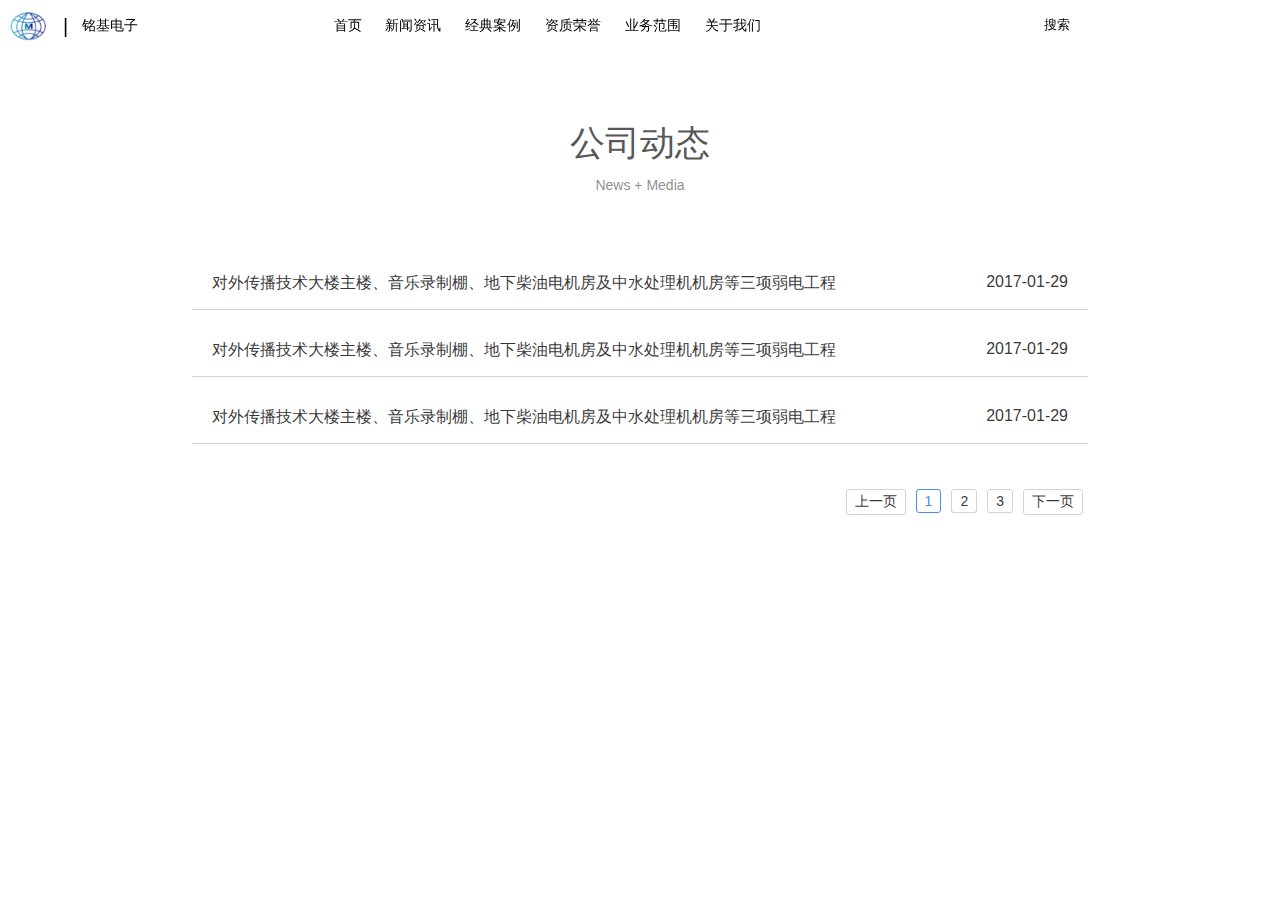
==== pages/news.html @ 6c04f9fd "新闻页" ====
<!DOCTYPE html>
<html lang="en">
<head>
    <meta charset="UTF-8">
    <title>明基电子-新闻资讯</title>
    <link rel="stylesheet" href="../css/header.css">
    <link rel="stylesheet" href="../css/common.css">
    <link rel="stylesheet" href="../css/news.css">
</head>
<body>
<nav class="nav-container header-active white-bck" id="header">
    <div class="heaader-inner">
        <div class="logo">
            <img src="../images/index/logo.png" id="logo_color" alt="logo">
            <span class="separate-line">|</span>
            <span>铭基电子</span>
        </div>
        <ul class="menu">
            <li>首页</li>
            <li>新闻资讯</li>
            <li>经典案例</li>
            <li>资质荣誉</li>
            <li>业务范围</li>
            <li>关于我们</li>
        </ul>
        <div class="search-input">
            <img src="../images/index/search-white.png" alt="搜索">
            <input type="text" placeholder="搜索">
        </div>
    </div>
</nav>
<div class="index-title margin-top-120">
    <h1>公司动态</h1>
    <p>News + Media</p>
</div>
<div class="news-table">
    <ul>
        <li class="news-item">
            <a href="#">对外传播技术大楼主楼、音乐录制棚、地下柴油电机房及中水处理机机房等三项弱电工程</a>
            <span>2017-01-29</span>
        </li>
        <li class="news-item">
            <a href="#">对外传播技术大楼主楼、音乐录制棚、地下柴油电机房及中水处理机机房等三项弱电工程</a>
            <span>2017-01-29</span>
        </li>
        <li class="news-item">
            <a href="#">对外传播技术大楼主楼、音乐录制棚、地下柴油电机房及中水处理机机房等三项弱电工程</a>
            <span>2017-01-29</span>
        </li>
    </ul>
    <div id="pagination"></div>
</div>

<script src="../js/jquery.3.1.1.min.js"></script>
<script src="../js/plugins/jqpaginator.min.js"></script>

<script>
  $('#pagination').jqPaginator({
    totalPages: 3,
    visiblePages: 3,
    currentPage: 1,
    prev: '<li class="prev"><a href="javascript:void(0);">上一页</a></li>',
    next: '<li class="next"><a href="javascript:void(0);">下一页</a></li>',
    page: '<li class="page"><a href="javascript:void(0);">{{page}}</a></li>',
    onPageChange: function (num, type) {
      $('#text').html('当前第' + num + '页');
    }
  });
</script>
</body>
</html>
---- css/header.css ----
.nav-container {
    width: 100%;
    background: #fff;
    height: 50px;
    line-height: 50px;
    font-size: 14px;
    position: fixed;
    top: 0;
    z-index: 9999;
    font-weight: 300;
}

.header-active {
    color: rgba(255, 255, 255, 0.7);
    background: rgba(0, 0, 0, 0.3);
}

.heaader-inner {
    width: 100%;
    max-width: 1266px;
    margin: 0 auto;
    position: relative;
}

.logo, .menu, .search-input {
    display: inline-block;
    height: 100%;
    line-height: inherit;
}

.logo img {
    height: 30px;
    vertical-align: middle;
}

.separate-line {
    font-size: 20px;
    vertical-align: middle;
    margin: 0 10px;
}

.menu {
    width: 50%;
    position: absolute;
    left: 50%;
    transform: translateX(-50%);
    list-style: none;
    margin: 0;
    padding: 0;
}

.menu li {
    display: inline-block;
    margin: 0 30px;
}

.menu li a{
    color: inherit;
    text-decoration: none;
}

.menu li a:hover{
    color: #fff;
}

.active {
    color: #fff;
}

.search-input {
    float: right;
    position: relative;
    margin: 12px 20px 0 0;
    height: 25px;
    line-height: 25px;
    background: rgba(255, 255, 255, 0.3);
    /*box-sizing: border-box;*/
    padding: 0 30px;
    border-radius: 50px;
}

.search-input img {
    vertical-align: middle;
}

.search-input input {
    border: none;
    background: transparent;
    color: inherit;
    outline:none;
}

.search-input input::-webkit-input-placeholder {
    color: inherit;
    font-weight: 300;
}

.white-bck {
    background: #fff;
    color: rgba(0, 0, 0, 1);
}

.hide {
    display: none;
}

.show {
    display: inline-block;
}

@media screen and (min-width: 768px) {
    .nav-container {
        height: 50px;
        line-height: 50px;
    }

    .menu li {
        margin: 0 10px;
    }

    .search-input {
        margin: 12px 20px 0 0;
        height: 25px;
        line-height: 25px;
    }
}

@media screen and (min-width: 1300px) {
    .nav-container {
        height: 50px;
        line-height: 50px;
    }

    .menu li {
        margin: 0 25px;
    }

    .search-input {
        margin: 12px 20px 0 0;
        height: 25px;
        line-height: 25px;
    }
}

@media screen and (min-width: 1500px) {
    .nav-container {
        height: 70px;
        line-height: 70px;
    }

    .search-input {
        margin: 20px 0 0 0;
        height: 30px;
        line-height: 30px;
    }
}
---- css/common.css ----
body, html, p, ul, li, h1, h2, h3 {
    margin: 0;
    padding: 0;
    font-family: "PingFang SC", "Microsoft Yahei", Simsun, sans-serif;
}

/*大标题*/
.index-title {
    width: 100%;
    text-align: center;

}

.index-title h1 {
    font-size: 35px;
    color: rgba(42, 42, 42, 0.8);
    font-weight: 300;
    margin: 10px 0;
}

.index-title p {
    font-size: 14px;
    color: rgba(113, 113, 113, 0.8);
    margin: 0;
}

/******大标题结束******/

.margin-top-60 {
    margin-top: 60px;
}

.margin-top-80 {
    margin-top: 80px!important;
}

.margin-top-120 {
    margin-top: 120px;
}

.margin-bottom-80 {
    margin-bottom: 80px!important;
}
---- css/news.css ----
ul, li {
    list-style: none;
}

.news-table {
    width:70%;
    margin: 50px auto;
    max-width: 1350px;
    font-size: 16px;
    color: rgba(0, 0, 0, 0.8);
}

.news-item {
    border-bottom: 1px solid #d3d3d3;
    padding: 30px 20px 15px 20px;
    box-sizing: border-box;
}

.news-item span {
    float: right;
}

.news-item a {
    text-decoration: none;
    color: inherit;
}

.news-item a:hover {
    color: #4A90E2;
}

#pagination {
    text-align: right;
    margin-top: 40px;
}

#pagination li {
    display: inline-block;
    padding: 3px 8px;
    border: 1px solid #d3d3d3;
    margin: 5px;
    color: rgba(0, 0, 0, 0.8);
    font-size: 14px;
    cursor: pointer;
    border-radius: 3px;
}

#pagination li a {
    text-decoration: none;
    color: inherit;
}

.active {
    color: #4A90E2!important;
    border: 1px solid #4A90E2!important;
}
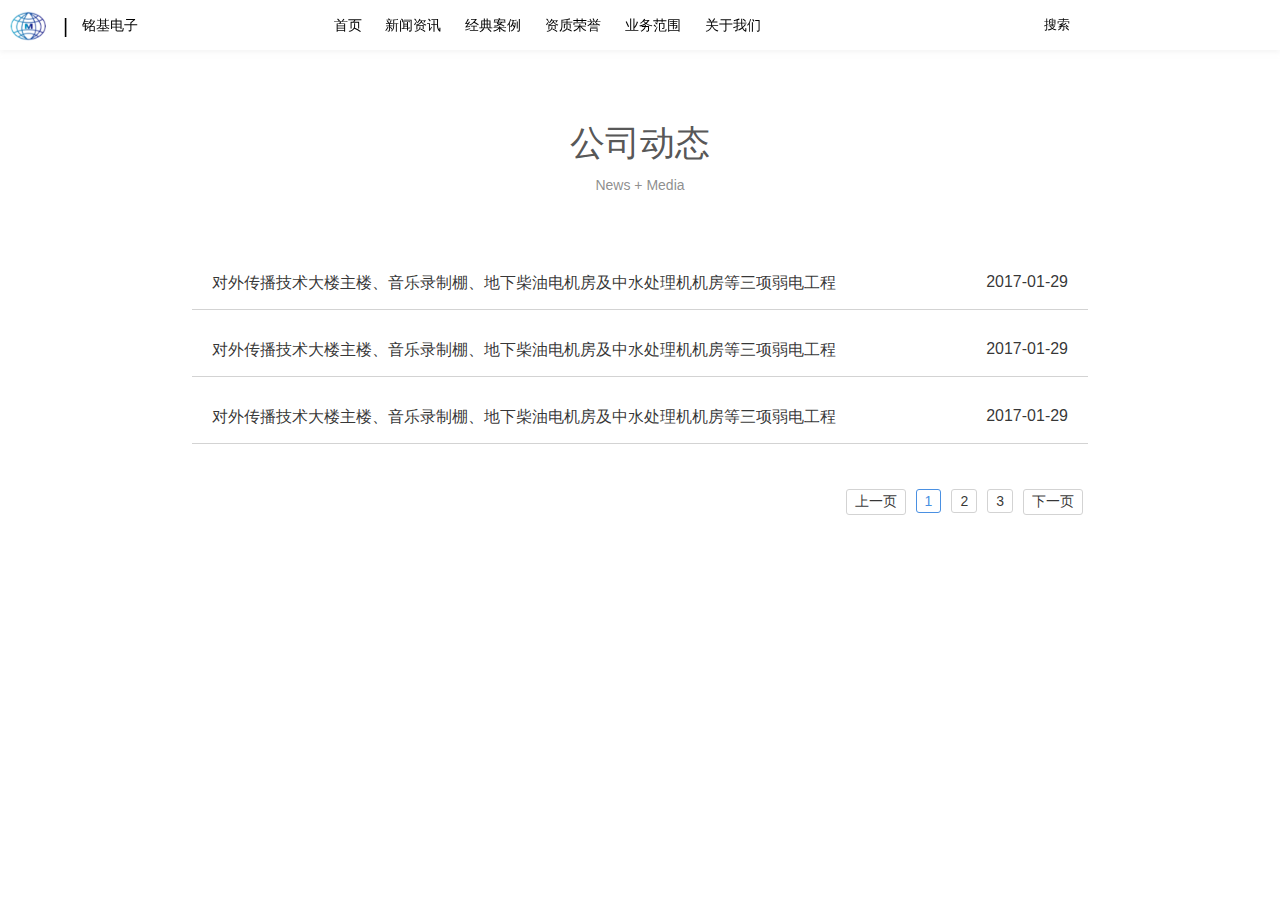
==== commit b08677d2: "修改" ====
--- a/pages/news.html
+++ b/pages/news.html
@@ -3,13 +3,13 @@
 <head>
     <meta charset="UTF-8">
     <title>明基电子-新闻资讯</title>
-    <link rel="stylesheet" href="../css/header.css">
     <link rel="stylesheet" href="../css/common.css">
     <link rel="stylesheet" href="../css/news.css">
+    <link rel="stylesheet" href="../css/header.css">
 </head>
 <body>
 <nav class="nav-container header-active white-bck" id="header">
-    <div class="heaader-inner">
+    <div class="header-inner">
         <div class="logo">
             <img src="../images/index/logo.png" id="logo_color" alt="logo">
             <span class="separate-line">|</span>
--- a/css/header.css
+++ b/css/header.css
@@ -8,6 +8,7 @@
     top: 0;
     z-index: 9999;
     font-weight: 300;
+    box-shadow: 0 3px 4px 0 rgba(240,240,240,0.50);
 }
 
 .header-active {
@@ -15,7 +16,7 @@
     background: rgba(0, 0, 0, 0.3);
 }
 
-.heaader-inner {
+.header-inner {
     width: 100%;
     max-width: 1266px;
     margin: 0 auto;
@@ -59,12 +60,17 @@
     text-decoration: none;
 }
 
-.menu li a:hover{
+.header-inner .menu li a:hover{
     color: #fff;
 }
 
-.active {
-    color: #fff;
+.white-bck .header-inner .menu li a:hover {
+    color: #000;
+    font-weight: 400;
+}
+
+.white-bck .header-inner .active {
+    color: #000;
 }
 
 .search-input {
